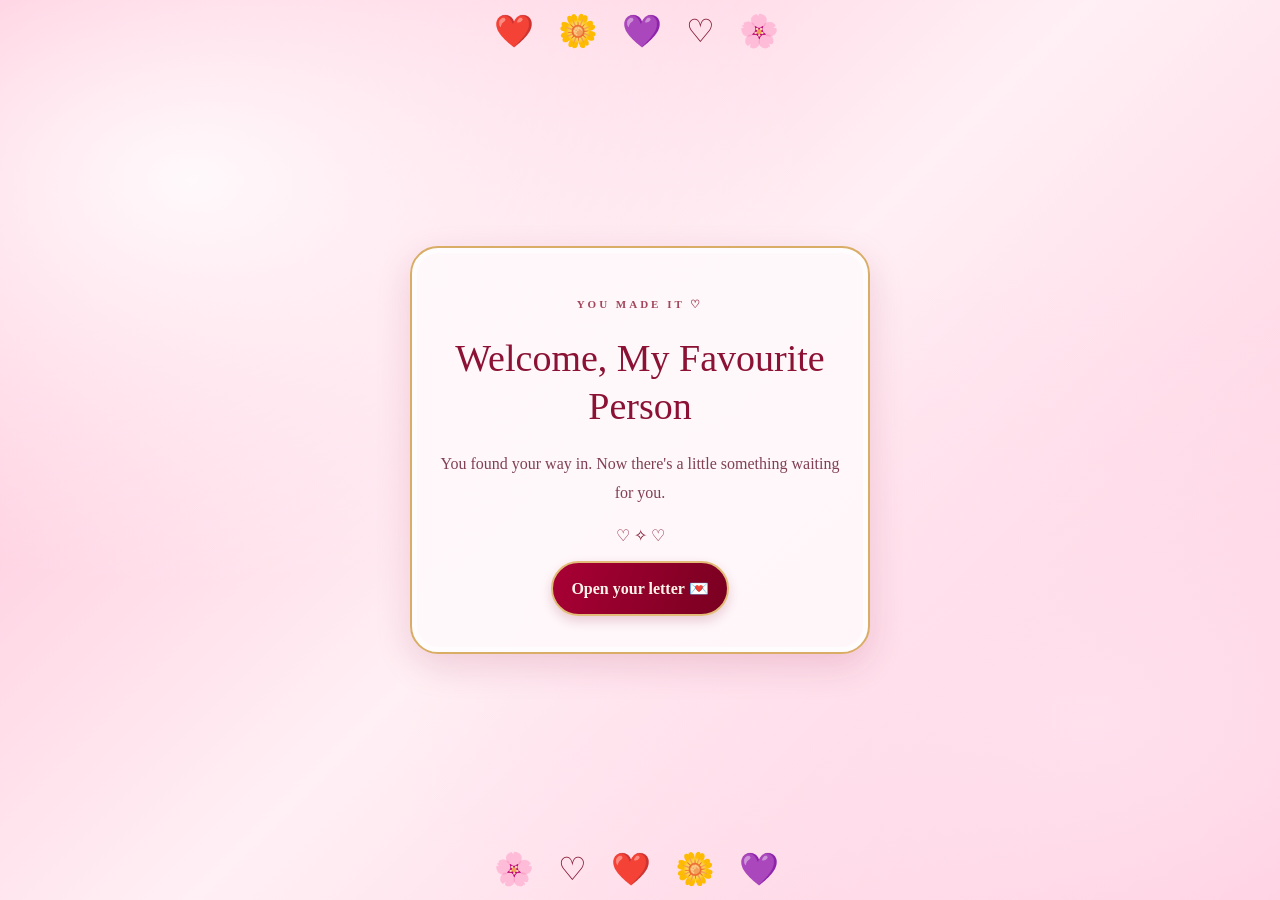
==== home.html @ bea2dc34 "Add files via upload" ====
<!DOCTYPE html>
<html lang="en">
<head>
    <meta charset="UTF-8">
    <meta name="viewport" content="width=device-width, initial-scale=1.0">

    <title>A Little Place for You ♡</title>

    <link rel="stylesheet" href="style.css">
</head>
<body>

    <main class="pin-container">
        <p class="eyebrow">YOU MADE IT ♡</p>

        <h1>Welcome, My Favourite Person</h1>

        <p class="message">
            You found your way in.
            Now there's a little something waiting for you.
        </p>

        <p>♡ ✧ ♡</p>

        <button onclick="window.location.href='letter.html'">
            Open your letter 💌
        </button>
    </main>

</body>
</html>
---- style.css ----
/* =================================
   OUR LITTLE SECRET ♡
   Romantic pink floral theme
================================= */

/* 1. Overall page */
* {
    box-sizing: border-box;
}

body {
    margin: 0;
    min-height: 100vh;
    padding: 70px 16px;

    display: flex;
    justify-content: center;
    align-items: center;

    font-family: Georgia, "Times New Roman", serif;
    color: #80132f;

    background:
        radial-gradient(ellipse at 15% 20%,
            #fff9fb 0%, transparent 40%),
        radial-gradient(ellipse at 85% 80%,
            #ffe0ed 0%, transparent 45%),
        linear-gradient(135deg,
            #ffb9d2, #fff0f5, #ffc5da);
    overflow-x: hidden;
    position: relative;
}

/* 2. Decorative hearts and daisies */
body::before,
body::after {
    position: absolute;
    left: 0;
    width: 100%;
    text-align: center;
    font-size: clamp(19px, 4vw, 32px);
    letter-spacing: 8px;
    pointer-events: none;
    z-index: 0;
    animation: floatFlowers 4s ease-in-out infinite;
}

body::before {
    content: "❤️ 🌼 💜 ♡ 🌸";
    top: 12px;
}

body::after {
    content: "🌸 ♡ ❤️ 🌼 💜";
    bottom: 12px;
    animation-delay: -2s;
}

/* 3. Main content card */
.pin-container {
    position: relative;
    z-index: 1;

    width: 100%;
    max-width: 460px;
    padding: 36px 26px;

    text-align: center;

    background: rgba(255, 250, 252, 0.88);
    border: 2px solid #d9ad65;
    border-radius: 28px;

    box-shadow:
        0 12px 35px rgba(153, 31, 72, 0.16),
        inset 0 0 0 5px rgba(255, 255, 255, 0.65);

    animation: fadeIn 1.2s ease-out;
}

/* 4. Small introductory text */
.eyebrow {
    color: #a3455b;
    font-size: 11px;
    font-weight: bold;
    letter-spacing: 3px;
    line-height: 1.8;
}

/* 5. Headings */
h1 {
    color: #8b1234;
    font-size: clamp(28px, 7vw, 38px);
    font-weight: normal;
    line-height: 1.25;
    margin: 20px 0;
}

/* 6. Paragraphs */
.message {
    color: #804054;
    font-size: 16px;
    line-height: 1.8;
    margin: 18px 0;
}

/* 7. PIN form layout */
form {
    display: flex;
    flex-direction: column;
    gap: 15px;
    margin-top: 28px;
}

/* 8. PIN label */
label {
    font-size: 17px;
    font-weight: bold;
    color: #851530;
}

/* 9. PIN input field */
input {
    width: 100%;
    padding: 16px;

    border: 2px solid #e0b96f;
    border-radius: 40px;

    background: #fffafd;
    color: #8b1234;

    text-align: center;
    font-family: inherit;
    font-size: 22px;
    letter-spacing: 8px;

    outline: none;
    transition: box-shadow 0.3s, border-color 0.3s;
}

input:focus {
    border-color: #bd5275;
    box-shadow: 0 0 0 4px rgba(255, 155, 190, 0.25);
}

/* 10. Buttons */
button {
    padding: 16px 18px;

    border: 2px solid #e2bc78;
    border-radius: 40px;

    background: linear-gradient(110deg,
        #a90035, #790020);
    color: #fff4e9;

    font-family: inherit;
    font-size: 16px;
    font-weight: bold;

    cursor: pointer;

    box-shadow: 0 5px 12px rgba(125, 0, 37, 0.18);

    transition:
        transform 0.25s ease,
        box-shadow 0.25s ease;
}

/* 11. Gentle button movement */
button:hover {
    transform: translateY(-3px);
    box-shadow: 0 9px 18px rgba(125, 0, 37, 0.24);
}

button:active {
    transform: scale(0.98);
}

/* 12. Incorrect PIN message */
#feedback {
    color: #b3214b;
    font-size: 14px;
    line-height: 1.6;
    min-height: 20px;
}

/* 13. Fade-in animation */
@keyframes fadeIn {
    from {
        opacity: 0;
        transform: translateY(14px);
    }

    to {
        opacity: 1;
        transform: translateY(0);
    }
}

/* 14. Floating floral decorations */
@keyframes floatFlowers {
    0%, 100% {
        transform: translateY(0);
    }

    50% {
        transform: translateY(-7px);
    }
}

/* 15. Smaller screens */
@media (max-width: 400px) {
    .pin-container {
        padding: 28px 18px;
        border-radius: 22px;
    }

    .message {
        font-size: 15px;
    }

    button {
        font-size: 14px;
    }

    body::before,
    body::after {
        letter-spacing: 3px;
    }
}

/* 16. Respect reduced-motion preferences */
@media (prefers-reduced-motion: reduce) {
    *,
    *::before,
    *::after {
        animation: none !important;
        transition: none !important;
    }
}

/* =================================
   OUR LITTLE SECRET ♡
   Romantic pink floral theme
================================= */

/* 1. Overall page */
* {
    box-sizing: border-box;
}

body {
    margin: 0;
    min-height: 100vh;
    padding: 70px 16px;

    display: flex;
    justify-content: center;
    align-items: center;

    font-family: Georgia, "Times New Roman", serif;
    color: #80132f;

    background:
        radial-gradient(ellipse at 15% 20%,
            #fff9fb 0%, transparent 40%),
        radial-gradient(ellipse at 85% 80%,
            #ffe0ed 0%, transparent 45%),
        linear-gradient(135deg,
            #ffb9d2, #fff0f5, #ffc5da);
    overflow-x: hidden;
    position: relative;
}

/* 2. Decorative hearts and daisies */
body::before,
body::after {
    position: absolute;
    left: 0;
    width: 100%;
    text-align: center;
    font-size: clamp(19px, 4vw, 32px);
    letter-spacing: 8px;
    pointer-events: none;
    z-index: 0;
    animation: floatFlowers 4s ease-in-out infinite;
}

body::before {
    content: "❤️ 🌼 💜 ♡ 🌸";
    top: 12px;
}

body::after {
    content: "🌸 ♡ ❤️ 🌼 💜";
    bottom: 12px;
    animation-delay: -2s;
}

/* 3. Main content card */
.pin-container {
    position: relative;
    z-index: 1;

    width: 100%;
    max-width: 460px;
    padding: 36px 26px;

    text-align: center;

    background: rgba(255, 250, 252, 0.88);
    border: 2px solid #d9ad65;
    border-radius: 28px;

    box-shadow:
        0 12px 35px rgba(153, 31, 72, 0.16),
        inset 0 0 0 5px rgba(255, 255, 255, 0.65);

    animation: fadeIn 1.2s ease-out;
}

/* 4. Small introductory text */
.eyebrow {
    color: #a3455b;
    font-size: 11px;
    font-weight: bold;
    letter-spacing: 3px;
    line-height: 1.8;
}

/* 5. Headings */
h1 {
    color: #8b1234;
    font-size: clamp(28px, 7vw, 38px);
    font-weight: normal;
    line-height: 1.25;
    margin: 20px 0;
}

/* 6. Paragraphs */
.message {
    color: #804054;
    font-size: 16px;
    line-height: 1.8;
    margin: 18px 0;
}

/* 7. PIN form layout */
form {
    display: flex;
    flex-direction: column;
    gap: 15px;
    margin-top: 28px;
}

/* 8. PIN label */
label {
    font-size: 17px;
    font-weight: bold;
    color: #851530;
}

/* 9. PIN input field */
input {
    width: 100%;
    padding: 16px;

    border: 2px solid #e0b96f;
    border-radius: 40px;

    background: #fffafd;
    color: #8b1234;

    text-align: center;
    font-family: inherit;
    font-size: 22px;
    letter-spacing: 8px;

    outline: none;
    transition: box-shadow 0.3s, border-color 0.3s;
}

input:focus {
    border-color: #bd5275;
    box-shadow: 0 0 0 4px rgba(255, 155, 190, 0.25);
}

/* 10. Buttons */
button {
    padding: 16px 18px;

    border: 2px solid #e2bc78;
    border-radius: 40px;

    background: linear-gradient(110deg,
        #a90035, #790020);
    color: #fff4e9;

    font-family: inherit;
    font-size: 16px;
    font-weight: bold;

    cursor: pointer;

    box-shadow: 0 5px 12px rgba(125, 0, 37, 0.18);

    transition:
        transform 0.25s ease,
        box-shadow 0.25s ease;
}

/* 11. Gentle button movement */
button:hover {
    transform: translateY(-3px);
    box-shadow: 0 9px 18px rgba(125, 0, 37, 0.24);
}

button:active {
    transform: scale(0.98);
}

/* 12. Incorrect PIN message */
#feedback {
    color: #b3214b;
    font-size: 14px;
    line-height: 1.6;
    min-height: 20px;
}

/* 13. Fade-in animation */
@keyframes fadeIn {
    from {
        opacity: 0;
        transform: translateY(14px);
    }

    to {
        opacity: 1;
        transform: translateY(0);
    }
}

/* 14. Floating floral decorations */
@keyframes floatFlowers {
    0%, 100% {
        transform: translateY(0);
    }

    50% {
        transform: translateY(-7px);
    }
}

/* 15. Smaller screens */
@media (max-width: 400px) {
    .pin-container {
        padding: 28px 18px;
        border-radius: 22px;
    }

    .message {
        font-size: 15px;
    }

    button {
        font-size: 14px;
    }

    body::before,
    body::after {
        letter-spacing: 3px;
    }
}

/* 16. Respect reduced-motion preferences */
@media (prefers-reduced-motion: reduce) {
    *,
    *::before,
    *::after {
        animation: none !important;
        transition: none !important;
    }
}

/* =================================
   OUR LITTLE SECRET ♡
   Romantic pink floral theme
================================= */

/* 1. Overall page */
* {
    box-sizing: border-box;
}

body {
    margin: 0;
    min-height: 100vh;
    padding: 70px 16px;

    display: flex;
    justify-content: center;
    align-items: center;

    font-family: Georgia, "Times New Roman", serif;
    color: #80132f;

    background:
        radial-gradient(ellipse at 15% 20%,
            #fff9fb 0%, transparent 40%),
        radial-gradient(ellipse at 85% 80%,
            #ffe0ed 0%, transparent 45%),
        linear-gradient(135deg,
            #ffb9d2, #fff0f5, #ffc5da);
    overflow-x: hidden;
    position: relative;
}

/* 2. Decorative hearts and daisies */
body::before,
body::after {
    position: absolute;
    left: 0;
    width: 100%;
    text-align: center;
    font-size: clamp(19px, 4vw, 32px);
    letter-spacing: 8px;
    pointer-events: none;
    z-index: 0;
    animation: floatFlowers 4s ease-in-out infinite;
}

body::before {
    content: "❤️ 🌼 💜 ♡ 🌸";
    top: 12px;
}

body::after {
    content: "🌸 ♡ ❤️ 🌼 💜";
    bottom: 12px;
    animation-delay: -2s;
}

/* 3. Main content card */
.pin-container {
    position: relative;
    z-index: 1;

    width: 100%;
    max-width: 460px;
    padding: 36px 26px;

    text-align: center;

    background: rgba(255, 250, 252, 0.88);
    border: 2px solid #d9ad65;
    border-radius: 28px;

    box-shadow:
        0 12px 35px rgba(153, 31, 72, 0.16),
        inset 0 0 0 5px rgba(255, 255, 255, 0.65);

    animation: fadeIn 1.2s ease-out;
}

/* 4. Small introductory text */
.eyebrow {
    color: #a3455b;
    font-size: 11px;
    font-weight: bold;
    letter-spacing: 3px;
    line-height: 1.8;
}

/* 5. Headings */
h1 {
    color: #8b1234;
    font-size: clamp(28px, 7vw, 38px);
    font-weight: normal;
    line-height: 1.25;
    margin: 20px 0;
}

/* 6. Paragraphs */
.message {
    color: #804054;
    font-size: 16px;
    line-height: 1.8;
    margin: 18px 0;
}

/* 7. PIN form layout */
form {
    display: flex;
    flex-direction: column;
    gap: 15px;
    margin-top: 28px;
}

/* 8. PIN label */
label {
    font-size: 17px;
    font-weight: bold;
    color: #851530;
}

/* 9. PIN input field */
input {
    width: 100%;
    padding: 16px;

    border: 2px solid #e0b96f;
    border-radius: 40px;

    background: #fffafd;
    color: #8b1234;

    text-align: center;
    font-family: inherit;
    font-size: 22px;
    letter-spacing: 8px;

    outline: none;
    transition: box-shadow 0.3s, border-color 0.3s;
}

input:focus {
    border-color: #bd5275;
    box-shadow: 0 0 0 4px rgba(255, 155, 190, 0.25);
}

/* 10. Buttons */
button {
    padding: 16px 18px;

    border: 2px solid #e2bc78;
    border-radius: 40px;

    background: linear-gradient(110deg,
        #a90035, #790020);
    color: #fff4e9;

    font-family: inherit;
    font-size: 16px;
    font-weight: bold;

    cursor: pointer;

    box-shadow: 0 5px 12px rgba(125, 0, 37, 0.18);

    transition:
        transform 0.25s ease,
        box-shadow 0.25s ease;
}

/* 11. Gentle button movement */
button:hover {
    transform: translateY(-3px);
    box-shadow: 0 9px 18px rgba(125, 0, 37, 0.24);
}

button:active {
    transform: scale(0.98);
}

/* 12. Incorrect PIN message */
#feedback {
    color: #b3214b;
    font-size: 14px;
    line-height: 1.6;
    min-height: 20px;
}

/* 13. Fade-in animation */
@keyframes fadeIn {
    from {
        opacity: 0;
        transform: translateY(14px);
    }

    to {
        opacity: 1;
        transform: translateY(0);
    }
}

/* 14. Floating floral decorations */
@keyframes floatFlowers {
    0%, 100% {
        transform: translateY(0);
    }

    50% {
        transform: translateY(-7px);
    }
}

/* 15. Smaller screens */
@media (max-width: 400px) {
    .pin-container {
        padding: 28px 18px;
        border-radius: 22px;
    }

    .message {
        font-size: 15px;
    }

    button {
        font-size: 14px;
    }

    body::before,
    body::after {
        letter-spacing: 3px;
    }
}

/* 16. Respect reduced-motion preferences */
@media (prefers-reduced-motion: reduce) {
    *,
    *::before,
    *::after {
        animation: none !important;
        transition: none !important;
    }
}
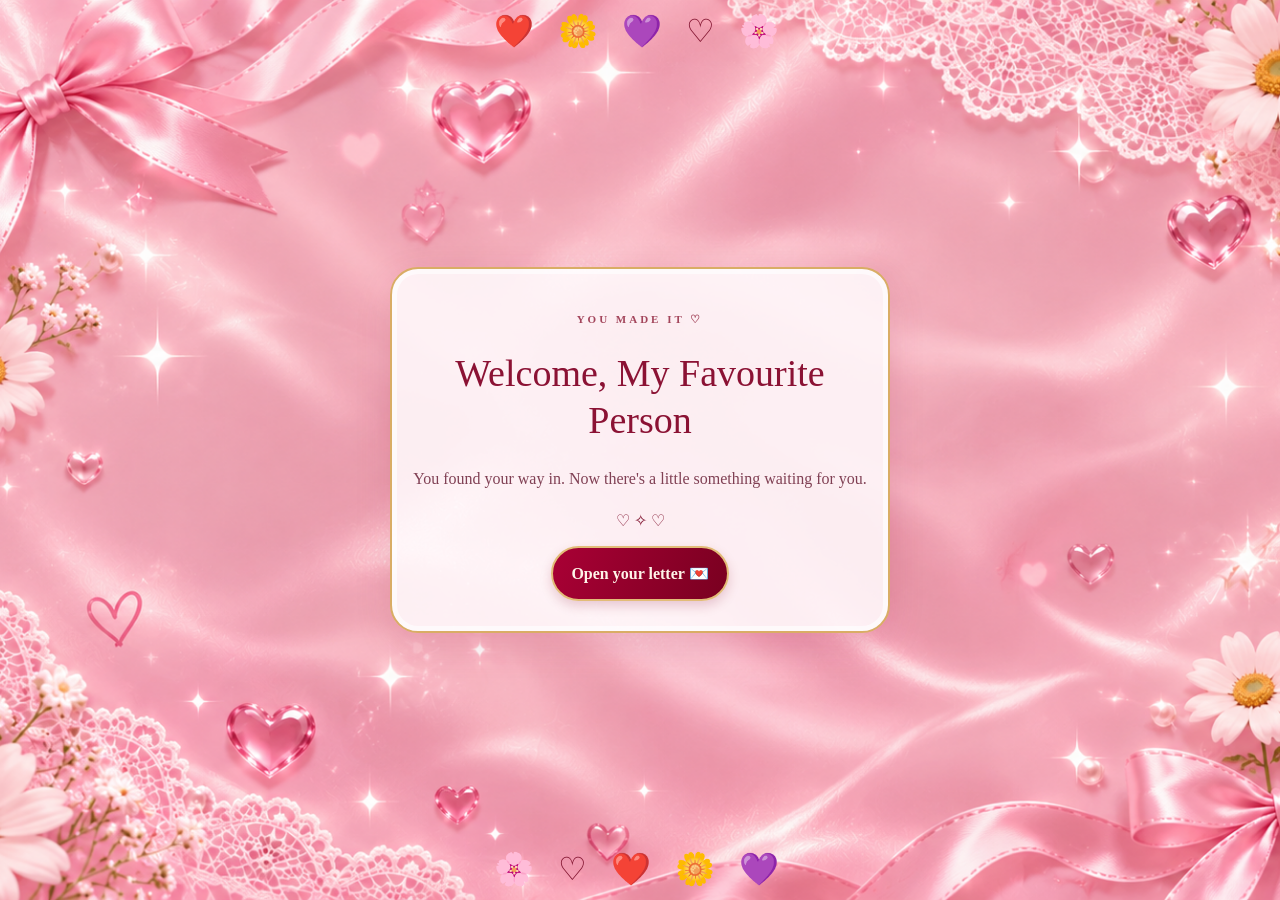
==== commit 37006a0c: "Add files via upload" ====
--- a/home.html
+++ b/home.html
@@ -6,7 +6,7 @@
 
     <title>A Little Place for You ♡</title>
 
-    <link rel="stylesheet" href="style.css">
+    <link rel="stylesheet" href="stylee.css">
 </head>
 <body>
 
--- a/stylee.css
+++ b/stylee.css
@@ -0,0 +1,258 @@
+/* =================================
+   OUR LITTLE SECRET ♡
+   Romantic pink floral theme
+================================= */
+
+/* 1. Global Box Sizing */
+* {
+    box-sizing: border-box;
+}
+
+/* 2. Overall Page & Background */
+body {
+    margin: 0;
+    min-height: 100vh;
+    padding: 70px 16px;
+    
+    display: flex;
+    justify-content: center;
+    align-items: center;
+
+    font-family: Georgia, "Times New Roman", serif;
+    color: #80132f;
+
+    background-image: url("./romantic-bg.png") !important;
+    background-size: cover;
+    background-position: center;
+    background-repeat: no-repeat;
+    overflow-x: hidden;
+    position: relative;
+}
+
+/* 3. Decorative Hearts and Daisies */
+body::before,
+body::after {
+    position: absolute;
+    left: 0;
+    width: 100%;
+    text-align: center;
+    font-size: clamp(19px, 4vw, 32px);
+    letter-spacing: 8px;
+    pointer-events: none;
+    z-index: 0;
+    animation: floatFlowers 4s ease-in-out infinite;
+}
+
+body::before {
+    content: "❤️ 🌼 💜 ♡ 🌸";
+    top: 12px;
+}
+
+body::after {
+    content: "🌸 ♡ ❤️ 🌼 💜";
+    bottom: 12px;
+    animation-delay: -2s;
+}
+
+/* 4. Main Content Card */
+.pin-container {
+    position: relative;
+    z-index: 1;
+
+    width: 90%;
+    max-width: 500px;
+    flex: 0 1 500px;
+    margin:0 auto;
+    padding: 30px 20px;
+    text-align: center;
+
+    background: rgba(255, 250, 252, 0.88);
+    border: 2px solid #d9ad65;
+    border-radius: 28px;
+
+    box-shadow:
+        0 12px 35px rgba(153, 31, 72, 0.16),
+        inset 0 0 0 5px rgba(255, 255, 255, 0.65);
+
+    animation: fadeIn 1.2s ease-out;
+}
+
+/* Note: If you want to remove the yellow card background test, delete the rule below */
+/* 
+.pin-container {
+    background: yellow !important;
+} 
+*/
+
+/* 5. Small Introductory Text */
+.eyebrow {
+    color: #a3455b;
+    font-size: 11px;
+    font-weight: bold;
+    letter-spacing: 3px;
+    line-height: 1.8;
+}
+
+/* 6. Headings */
+h1 {
+    color: #8b1234;
+    font-size: clamp(28px, 7vw, 38px);
+    font-weight: normal;
+    line-height: 1.25;
+    margin: 20px 0;
+}
+
+/* 7. Paragraphs */
+.message {
+    color: #804054;
+    font-size: 16px;
+    line-height: 1.8;
+    margin: 18px 0;
+}
+
+/* 8. PIN Form Layout */
+form {
+    display: flex;
+    flex-direction: column;
+    gap: 15px;
+    margin-top: 28px;
+}
+
+/* 9. Form Labels */
+label {
+    font-size: 17px;
+    font-weight: bold;
+    color: #851530;
+}
+
+/* 10. PIN Input Field */
+input {
+    width: 100%;
+    padding: 16px;
+
+    border: 2px solid #e0b96f;
+    border-radius: 40px;
+
+    background: #fffafd;
+    color: #8b1234;
+
+    text-align: center;
+    font-family: inherit;
+    font-size: 22px;
+    letter-spacing: 8px;
+
+    outline: none;
+    transition: box-shadow 0.3s, border-color 0.3s;
+}
+
+input:focus {
+    border-color: #bd5275;
+    box-shadow: 0 0 0 4px rgba(255, 155, 190, 0.25);
+}
+
+/* 11. Buttons */
+button {
+    padding: 16px 18px;
+
+    border: 2px solid #e2bc78;
+    border-radius: 40px;
+
+    background: linear-gradient(110deg, #a90035, #790020);
+    color: #fff4e9;
+
+    font-family: inherit;
+    font-size: 16px;
+    font-weight: bold;
+
+    cursor: pointer;
+
+    box-shadow: 0 5px 12px rgba(125, 0, 37, 0.18);
+
+    transition:
+        transform 0.25s ease,
+        box-shadow 0.25s ease;
+}
+
+button:hover {
+    transform: translateY(-3px);
+    box-shadow: 0 9px 18px rgba(125, 0, 37, 0.24);
+}
+
+button:active {
+    transform: scale(0.98);
+}
+
+/* 12. Incorrect PIN Feedback */
+#feedback {
+    color: #b3214b;
+    font-size: 14px;
+    line-height: 1.6;
+    min-height: 20px;
+}
+
+/* 13. Image Styling */
+#pic {
+    text-align: center;
+    width: 100%;
+}
+
+/* 14. Romantic Music Player */
+.music-player {
+    display: block;
+    width: 100%;
+    max-width: 350px;
+    margin: 25px auto;
+    accent-color: #d63384;
+}
+
+/* 15. Animations */
+@keyframes fadeIn {
+    from {
+        opacity: 0;
+        transform: translateY(14px);
+    }
+    to {
+        opacity: 1;
+        transform: translateY(0);
+    }
+}
+
+@keyframes floatFlowers {
+    0%, 100% {
+        transform: translateY(0);
+    }
+    50% {
+        transform: translateY(-7px);
+    }
+}
+
+/* 16. Smaller Screens Media Query */
+@media (max-width: 400px) {
+    .pin-container {
+        padding: 28px 18px;
+        border-radius: 22px;
+    }
+
+    .message {
+        font-size: 15px;
+    }
+
+    button {
+        font-size: 14px;
+    }
+
+    body::before,
+    body::after {
+        letter-spacing: 3px;
+    }
+}
+
+/* 17. Reduced-Motion Preferences */
+@media (prefers-reduced-motion: reduce) {
+    *,
+    *::before,
+    *::after {
+        animation: none !important;
+        transition: none !important;
+    }
+}
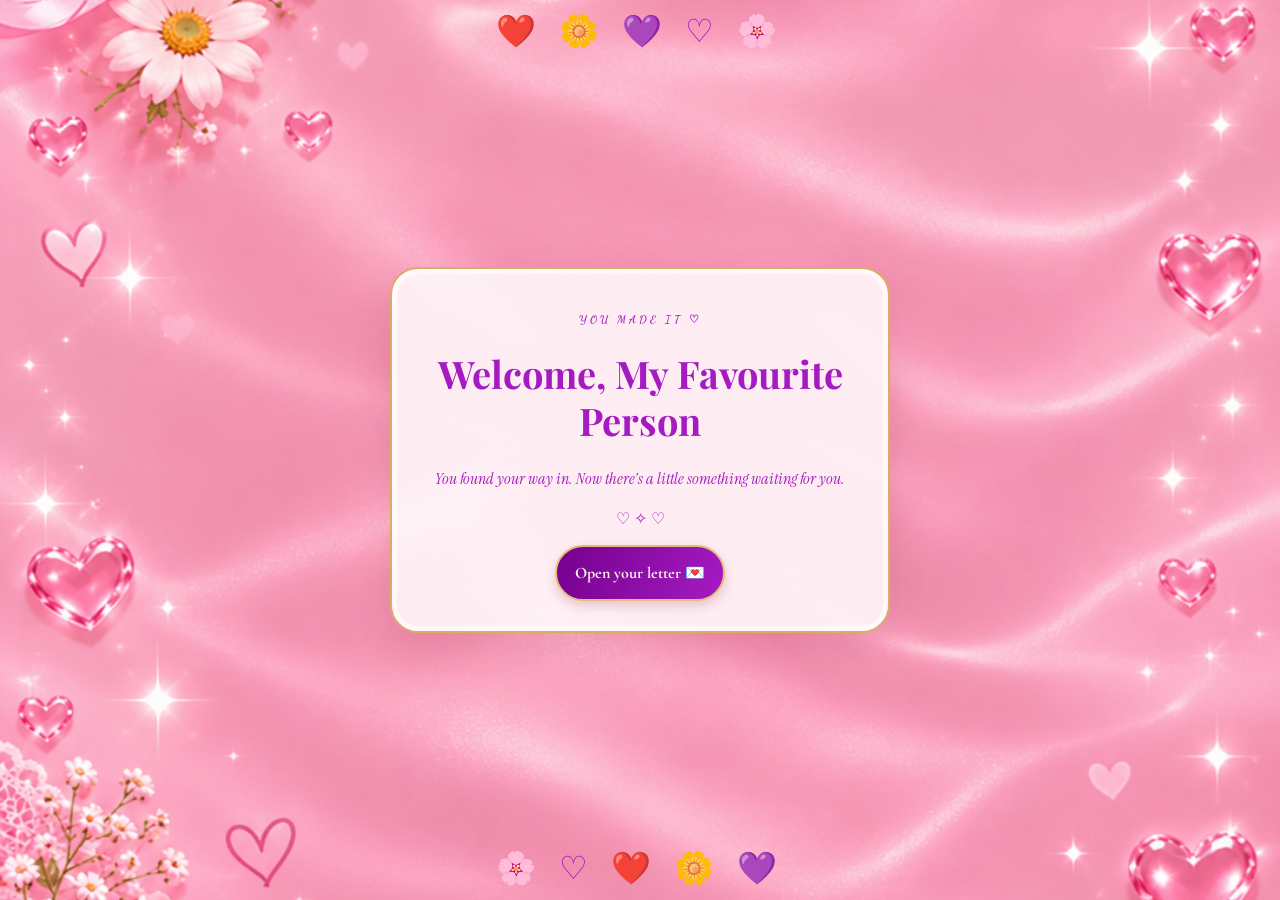
==== commit 460835d0: "Add files via upload" ====
--- a/home.html
+++ b/home.html
@@ -5,8 +5,14 @@
     <meta name="viewport" content="width=device-width, initial-scale=1.0">
 
     <title>A Little Place for You ♡</title>
+    <link rel="stylesheet" href="stylee.css">
+    
+    <link href="https://fonts.googleapis.com/css2?family=Allura&family=Cormorant+Garamond:ital,wght@0,400;0,500;1,400&family=Dancing+Script:wght@400;500;600&family=Playfair+Display:ital,wght@0,400;0,500;1,400&family=Great+Vibes&display=swap" rel="stylesheet">
+    
+    <link rel="preconnect" href="https://fonts.googleapis.com">
+    <link rel="preconnect" href="https://fonts.gstatic.com" crossorigin>
 
-    <link rel="stylesheet" href="stylee.css">
+    <link href="https://fonts.googleapis.com/css2?family=Instrument+Serif:ital@0;1&display=swap" rel="stylesheet">
 </head>
 <body>
 
--- a/stylee.css
+++ b/stylee.css
@@ -18,8 +18,8 @@
     justify-content: center;
     align-items: center;
 
-    font-family: Georgia, "Times New Roman", serif;
-    color: #80132f;
+    font-family: 'Cormorant Garamond', Arial, serif;
+    color: #A51BC2;
 
     background-image: url("./romantic-bg.png") !important;
     background-size: cover;
@@ -27,6 +27,7 @@
     background-repeat: no-repeat;
     overflow-x: hidden;
     position: relative;
+    
 }
 
 /* 3. Decorative Hearts and Daisies */
@@ -77,37 +78,36 @@
     animation: fadeIn 1.2s ease-out;
 }
 
-/* Note: If you want to remove the yellow card background test, delete the rule below */
-/* 
-.pin-container {
-    background: yellow !important;
-} 
-*/
 
 /* 5. Small Introductory Text */
 .eyebrow {
-    color: #a3455b;
+    color: #A51BC2;
     font-size: 11px;
     font-weight: bold;
     letter-spacing: 3px;
     line-height: 1.8;
+    font-family: 'dancing script', cursive;
 }
 
 /* 6. Headings */
-h1 {
-    color: #8b1234;
+h1{
+    color: #A51BC2;
     font-size: clamp(28px, 7vw, 38px);
-    font-weight: normal;
+    font-weight: bold;
     line-height: 1.25;
     margin: 20px 0;
+    font-family: 'Playfair Display', cursive;
 }
 
 /* 7. Paragraphs */
 .message {
-    color: #804054;
+    color: #A51BC2;
     font-size: 16px;
     line-height: 1.8;
-    margin: 18px 0;
+    margin: 10px 0;
+    font-family: 'Instrument serif', serif;
+    font-style: italic;
+    
 }
 
 /* 8. PIN Form Layout */
@@ -122,7 +122,7 @@
 label {
     font-size: 17px;
     font-weight: bold;
-    color: #851530;
+    color: #A51BC2;
 }
 
 /* 10. PIN Input Field */
@@ -134,7 +134,7 @@
     border-radius: 40px;
 
     background: #fffafd;
-    color: #8b1234;
+    color: #A51BC2;
 
     text-align: center;
     font-family: inherit;
@@ -143,10 +143,12 @@
 
     outline: none;
     transition: box-shadow 0.3s, border-color 0.3s;
+    
+    box-shadow: inset 0 3px 4px rgba(125, 0, 37, 0.15);
 }
 
 input:focus {
-    border-color: #bd5275;
+    border-color: #A51BC2;
     box-shadow: 0 0 0 4px rgba(255, 155, 190, 0.25);
 }
 
@@ -157,10 +159,9 @@
     border: 2px solid #e2bc78;
     border-radius: 40px;
 
-    background: linear-gradient(110deg, #a90035, #790020);
+    background: linear-gradient(110deg, #76008E, #A51BC2);
     color: #fff4e9;
-
-    font-family: inherit;
+    font-family: 'Cormorant Garamond', serif;
     font-size: 16px;
     font-weight: bold;
 
@@ -202,7 +203,7 @@
     width: 100%;
     max-width: 350px;
     margin: 25px auto;
-    accent-color: #d63384;
+    accent-color: #100093;
 }
 
 /* 15. Animations */
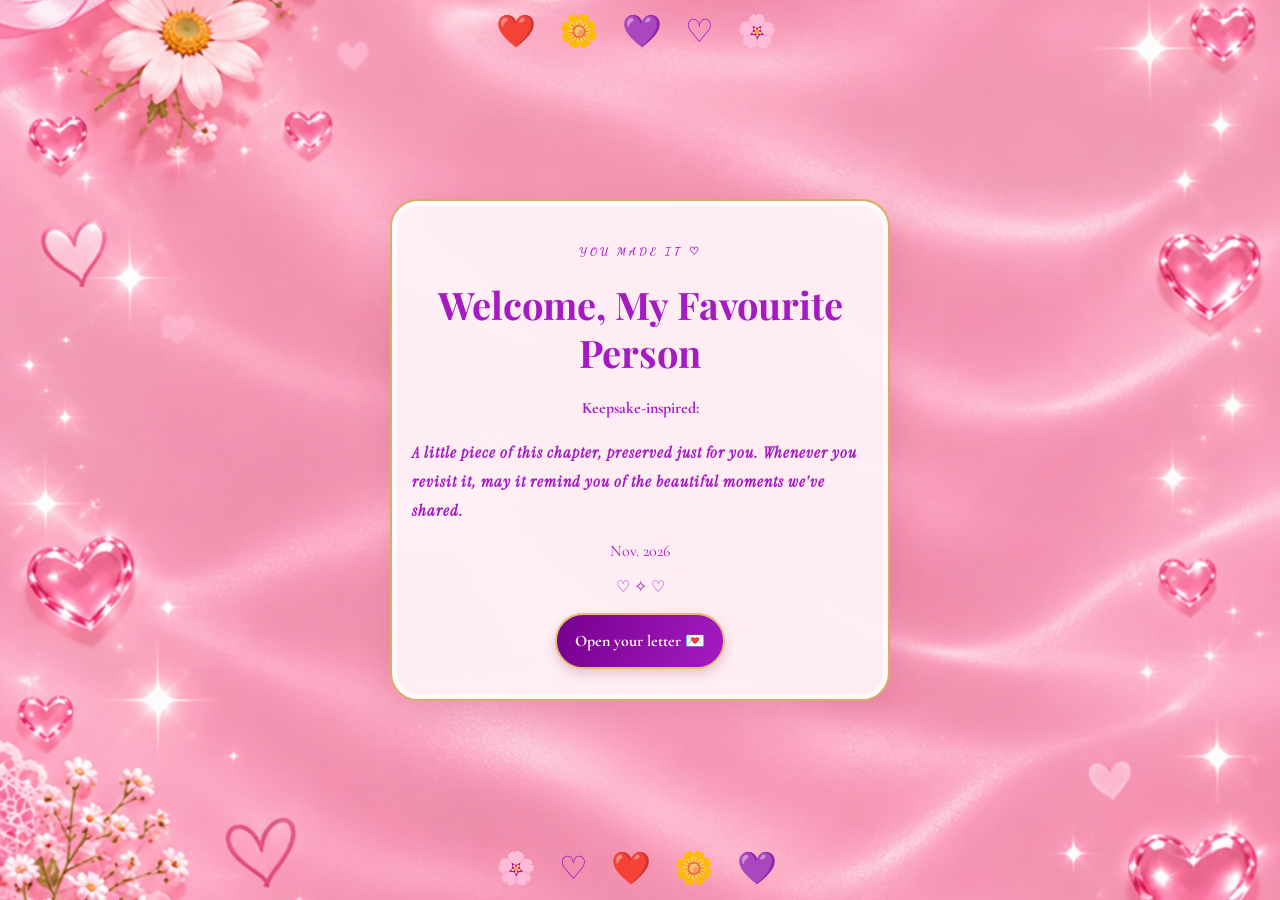
==== commit 150848c5: "Add files via upload" ====
--- a/home.html
+++ b/home.html
@@ -20,12 +20,13 @@
         <p class="eyebrow">YOU MADE IT ♡</p>
 
         <h1>Welcome, My Favourite Person</h1>
-
+      
+        <h4>Keepsake-inspired:</h4>
         <p class="message">
-            You found your way in.
-            Now there's a little something waiting for you.
-        </p>
-
+          A little piece of this chapter, preserved just for you.
+          Whenever you revisit it, may it remind you of the beautiful moments we've shared.
+        </p>  
+        <date>Nov. 2026</date>
         <p>♡ ✧ ♡</p>
 
         <button onclick="window.location.href='letter.html'">
--- a/stylee.css
+++ b/stylee.css
@@ -104,10 +104,12 @@
     color: #A51BC2;
     font-size: 16px;
     line-height: 1.8;
-    margin: 10px 0;
+    letter-spacing: 1px;
+    margin: 16px 0;
     font-family: 'Instrument serif', serif;
+    font-weight: bold;
     font-style: italic;
-    
+    text-align: left;
 }
 
 /* 8. PIN Form Layout */
@@ -192,15 +194,20 @@
 }
 
 /* 13. Image Styling */
-#pic {
+h2 + .pic {
     text-align: center;
     width: 100%;
+}
+p + .pic{
+    text-align: center;
+    width: 50%;
 }
 
 /* 14. Romantic Music Player */
 .music-player {
-    display: block;
-    width: 100%;
+    display: inline-block;
+    width: 80%;
+    height: 30px;
     max-width: 350px;
     margin: 25px auto;
     accent-color: #100093;
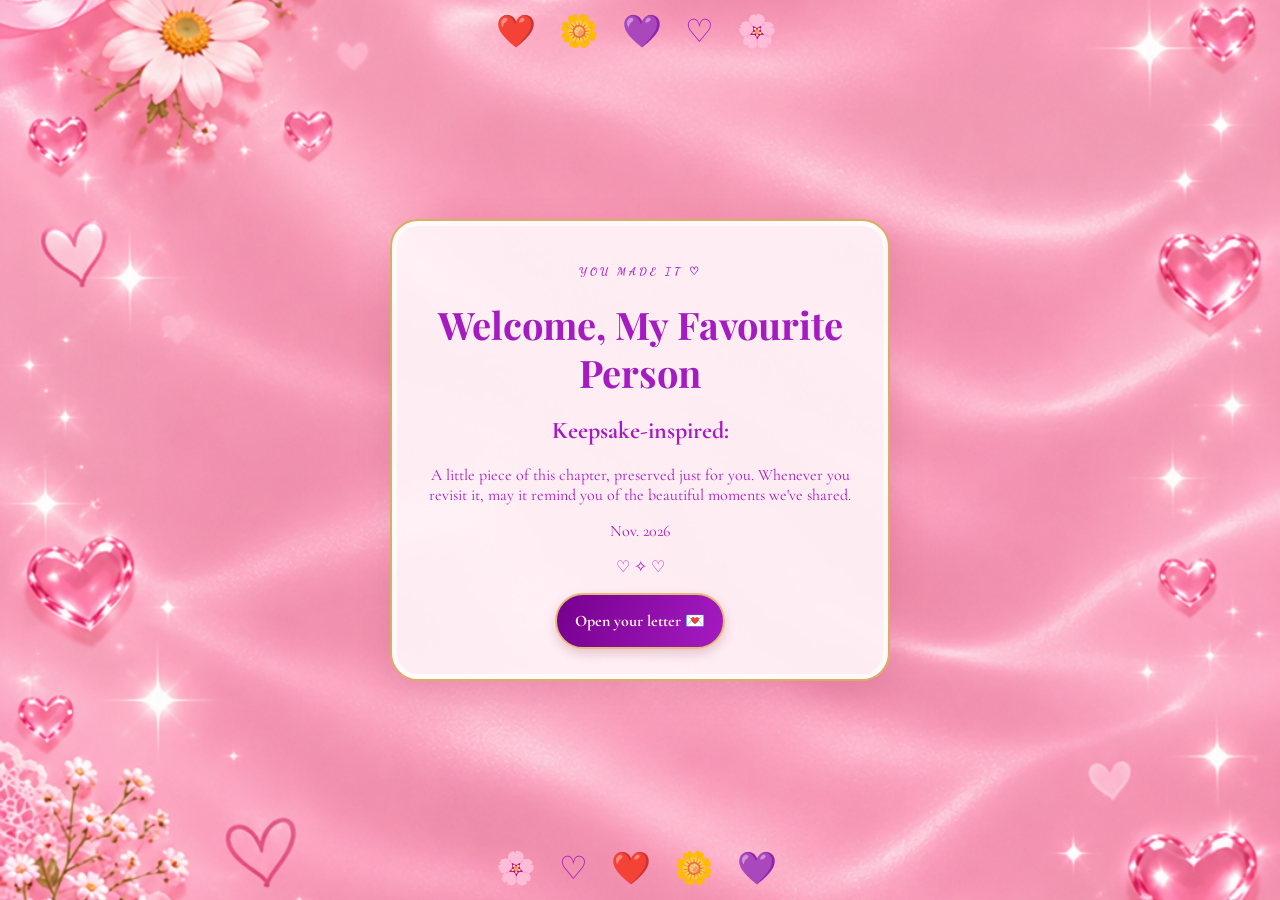
==== commit 26da1ced: "Add files via upload" ====
--- a/home.html
+++ b/home.html
@@ -21,12 +21,12 @@
 
         <h1>Welcome, My Favourite Person</h1>
       
-        <h4>Keepsake-inspired:</h4>
+        <h2>Keepsake-inspired:</h2>
         <p class="message">
           A little piece of this chapter, preserved just for you.
           Whenever you revisit it, may it remind you of the beautiful moments we've shared.
         </p>  
-        <date>Nov. 2026</date>
+        <time datetime="2026-11">Nov. 2026</time>
         <p>♡ ✧ ♡</p>
 
         <button onclick="window.location.href='letter.html'">
--- a/stylee.css
+++ b/stylee.css
@@ -86,7 +86,7 @@
     font-weight: bold;
     letter-spacing: 3px;
     line-height: 1.8;
-    font-family: 'dancing script', cursive;
+    font-family: 'Dancing Script', cursive;
 }
 
 /* 6. Headings */
@@ -97,6 +97,8 @@
     line-height: 1.25;
     margin: 20px 0;
     font-family: 'Playfair Display', cursive;
+}
+    
 }
 
 /* 7. Paragraphs */
@@ -106,7 +108,7 @@
     line-height: 1.8;
     letter-spacing: 1px;
     margin: 16px 0;
-    font-family: 'Instrument serif', serif;
+    font-family: 'Instrument Serif', serif;
     font-weight: bold;
     font-style: italic;
     text-align: left;
@@ -195,11 +197,11 @@
 
 /* 13. Image Styling */
 h2 + .pic {
-    text-align: center;
+    border-radius: 16px;
     width: 100%;
 }
 p + .pic{
-    text-align: center;
+    border-radius: 16px;
     width: 50%;
 }
 
